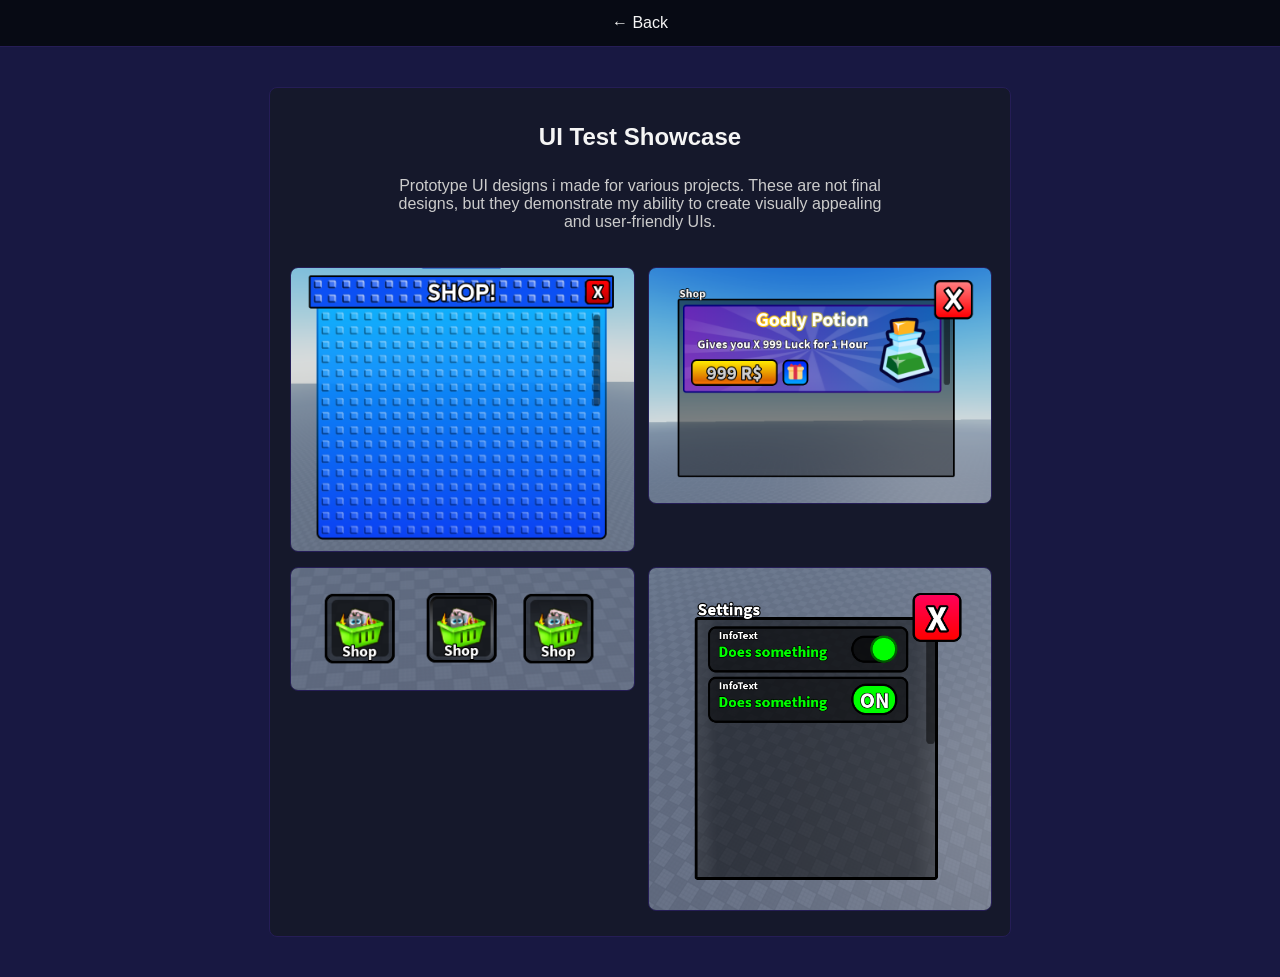
==== ui-showcase.html @ 2e4c9829 "Add files via upload" ====
<!DOCTYPE html>
<html lang="en">
<head>
    <meta charset="UTF-8">
    <meta name="viewport" content="width=device-width, initial-scale=1.0">
    <title>Coderxarons Website</title>
    <link rel="icon" type="image/x-icon" href="favicon.ico">
    <link rel="stylesheet" href="styles/style.css">
</head>
<body>
    <!-- Still reading my code? You might as well hire me. -->

    <nav class="nav">
        <a href="./index.html">← Back</a>
    </nav>

    <section class="ctx">
        <h2>UI Test Showcase</h2>
        <p class="tagline">
            Prototype UI designs i made for various projects. These are not final designs, but they demonstrate my ability to create visually appealing and user-friendly UIs. 
        </p>

        <div class="gallery">
            <img src="img/a.png" alt="UI test layout A">
            <img src="img/b.png" alt="UI test layout B">
            <img src="img/c.png" alt="UI test layout C">
            <img src="img/d.png" alt="UI test layout D">
        </div>
    </section>
    <!-- If you're inspecting this, you already know I care about details -->

</body>
</html>
---- styles/style.css ----
body {
    background-color: rgb(24, 24, 66);
    margin: 0;
    font-family: Arial, Helvetica, sans-serif;
}


.nav {
    background-color: #070a14;
    border-bottom: 1px solid rgb(37, 29, 86);
    display: flex;
    justify-content: center;
    flex-wrap: wrap;
}

.nav a {
    color: whitesmoke;
    padding: 14px 18px;
    text-decoration: none;
    font-size: 16px;
}

.nav a:hover {
    background-color: rgb(33, 32, 32);
    cursor: pointer;
}

.ctx {
    display: flex;
    flex-direction: column;
    align-items: center;
    margin: 40px auto;
    background-color: #15182b;
    padding: 25px 20px;
    border-radius: 8px;
    width: 90%;
    max-width: 700px;
    border: 1px solid rgb(37, 29, 86);
    transition: transform 0.2s ease, box-shadow 0.2s ease;
}

#pfp {
    width: 120px;
    height: 120px;
    border-radius: 50%;
    border: 2px solid rgb(30, 23, 73);
    object-fit: cover;
    margin-top: 10px;
}

h1, h2, h3 {
    color: whitesmoke;
    margin: 10px 0;
}

.tagline {
    color: #ccc;
    text-align: center;
    max-width: 500px;
}

ul {
    color: white;
    padding-left: 20px;
}

#tz {
    color: lightgray;
    margin-top: 5px;
}

.project {
    background-color: #15182b;
    border: 1px solid rgb(37, 29, 86);
    border-radius: 8px;
    padding: 20px;
    margin: 20px auto;
    width: 90%;
    max-width: 700px;
    color: white;
    text-align: center;
    transition: transform 0.2s ease, box-shadow 0.2s ease;
}

a {
    color: lightblue;
}

a:hover {
    color: rgb(190, 216, 224);
}

.commands {
    margin-top: 10px;
    line-height: 1.6;
}

form {
    display: flex;
    flex-direction: column;
    align-items: center;
}

input, textarea {
    color: white;
    background-color: #072a49;
    border: 1px solid rgb(37, 29, 86);
    border-radius: 4px;
    padding: 8px;
    width: 100%;
    max-width: 400px;
    margin-bottom: 10px;
}

textarea {
    min-height: 100px;
    resize: vertical;
}

button {
    border: 1px solid rgb(37, 29, 86);
    padding: 10px 20px;
    color: white;
    background-color: #000407;
}

button:hover {
    cursor: pointer;
    background-color: #01111d;
}

label {
    color: white;
    margin-top: 10px;
}

#contact-info {
    color: white;
}

.ctx:hover {
    transform: translateY(-4px);
    box-shadow: 0 8px 20px rgba(0, 0, 0, 0.3);
    border: 2px solid rgb(37, 29, 86);
}

.project:hover {
    transform: translateY(-6px);
    box-shadow: 0 10px 25px rgba(0, 0, 0, 0.4);
    cursor: pointer;
    border: 2px solid rgb(37, 29, 86);
}

.gallery {
    display: grid;
    grid-template-columns: repeat(auto-fit, minmax(250px, 1fr));
    gap: 15px;
    width: 100%;
    margin-top: 20px;
}

.gallery img {
    width: 100%;
    border-radius: 8px;
    border: 1px solid rgb(37, 29, 86);
    transition: transform 0.2s ease, box-shadow 0.2s ease;
}

.gallery img:hover {
    transform: scale(1.03);
    box-shadow: 0 8px 20px rgba(0, 0, 0, 0.5);
}
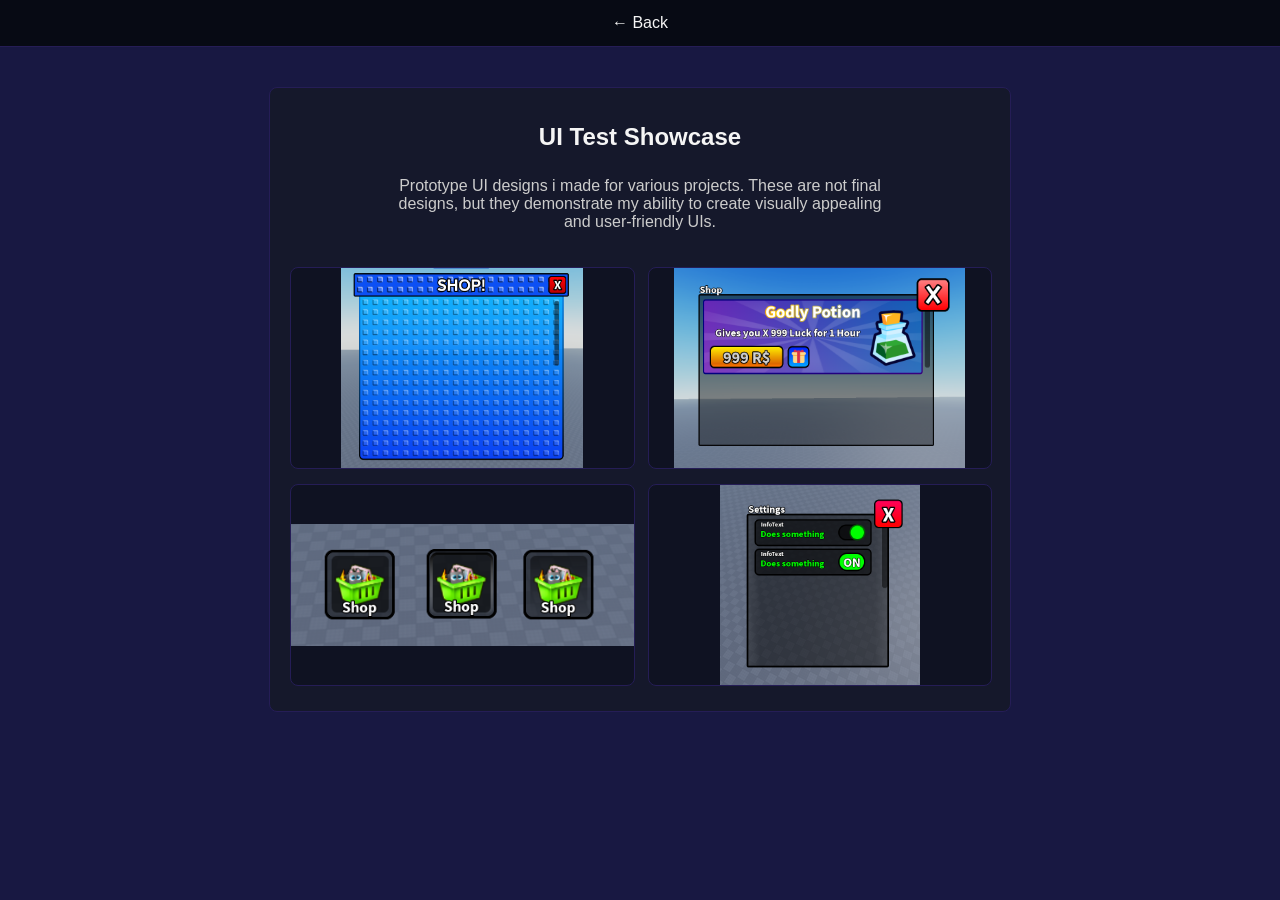
==== commit 4fc6c13f: "Add files via upload" ====
--- a/ui-showcase.html
+++ b/ui-showcase.html
@@ -1,33 +1,33 @@
-<!DOCTYPE html>
-<html lang="en">
-<head>
-    <meta charset="UTF-8">
-    <meta name="viewport" content="width=device-width, initial-scale=1.0">
-    <title>Coderxarons Website</title>
-    <link rel="icon" type="image/x-icon" href="favicon.ico">
-    <link rel="stylesheet" href="styles/style.css">
-</head>
-<body>
-    <!-- Still reading my code? You might as well hire me. -->
-
-    <nav class="nav">
-        <a href="./index.html">← Back</a>
-    </nav>
-
-    <section class="ctx">
-        <h2>UI Test Showcase</h2>
-        <p class="tagline">
-            Prototype UI designs i made for various projects. These are not final designs, but they demonstrate my ability to create visually appealing and user-friendly UIs. 
-        </p>
-
-        <div class="gallery">
-            <img src="img/a.png" alt="UI test layout A">
-            <img src="img/b.png" alt="UI test layout B">
-            <img src="img/c.png" alt="UI test layout C">
-            <img src="img/d.png" alt="UI test layout D">
-        </div>
-    </section>
-    <!-- If you're inspecting this, you already know I care about details -->
-
-</body>
+<!DOCTYPE html>
+<html lang="en">
+<head>
+    <meta charset="UTF-8">
+    <meta name="viewport" content="width=device-width, initial-scale=1.0">
+    <title>Coderxarons Website</title>
+    <link rel="icon" type="image/x-icon" href="favicon.ico">
+    <link rel="stylesheet" href="styles/style.css">
+</head>
+<body>
+    <!-- Still reading my code? You might as well hire me. -->
+
+    <nav class="nav">
+        <a href="./index.html">← Back</a>
+    </nav>
+
+    <section class="ctx">
+        <h2>UI Test Showcase</h2>
+        <p class="tagline">
+            Prototype UI designs i made for various projects. These are not final designs, but they demonstrate my ability to create visually appealing and user-friendly UIs. 
+        </p>
+
+        <div class="gallery">
+            <img src="img/a.png" alt="UI test layout A">
+            <img src="img/b.png" alt="UI test layout B">
+            <img src="img/c.png" alt="UI test layout C">
+            <img src="img/d.png" alt="UI test layout D">
+        </div>
+    </section>
+    <!-- If you're inspecting this, you already know I care about details -->
+
+</body>
 </html>
--- a/styles/style.css
+++ b/styles/style.css
@@ -161,6 +161,9 @@
 
 .gallery img {
     width: 100%;
+    height: 200px;
+    object-fit: contain;
+    background-color: #0f1222;
     border-radius: 8px;
     border: 1px solid rgb(37, 29, 86);
     transition: transform 0.2s ease, box-shadow 0.2s ease;
@@ -169,4 +172,4 @@
 .gallery img:hover {
     transform: scale(1.03);
     box-shadow: 0 8px 20px rgba(0, 0, 0, 0.5);
-}+}
